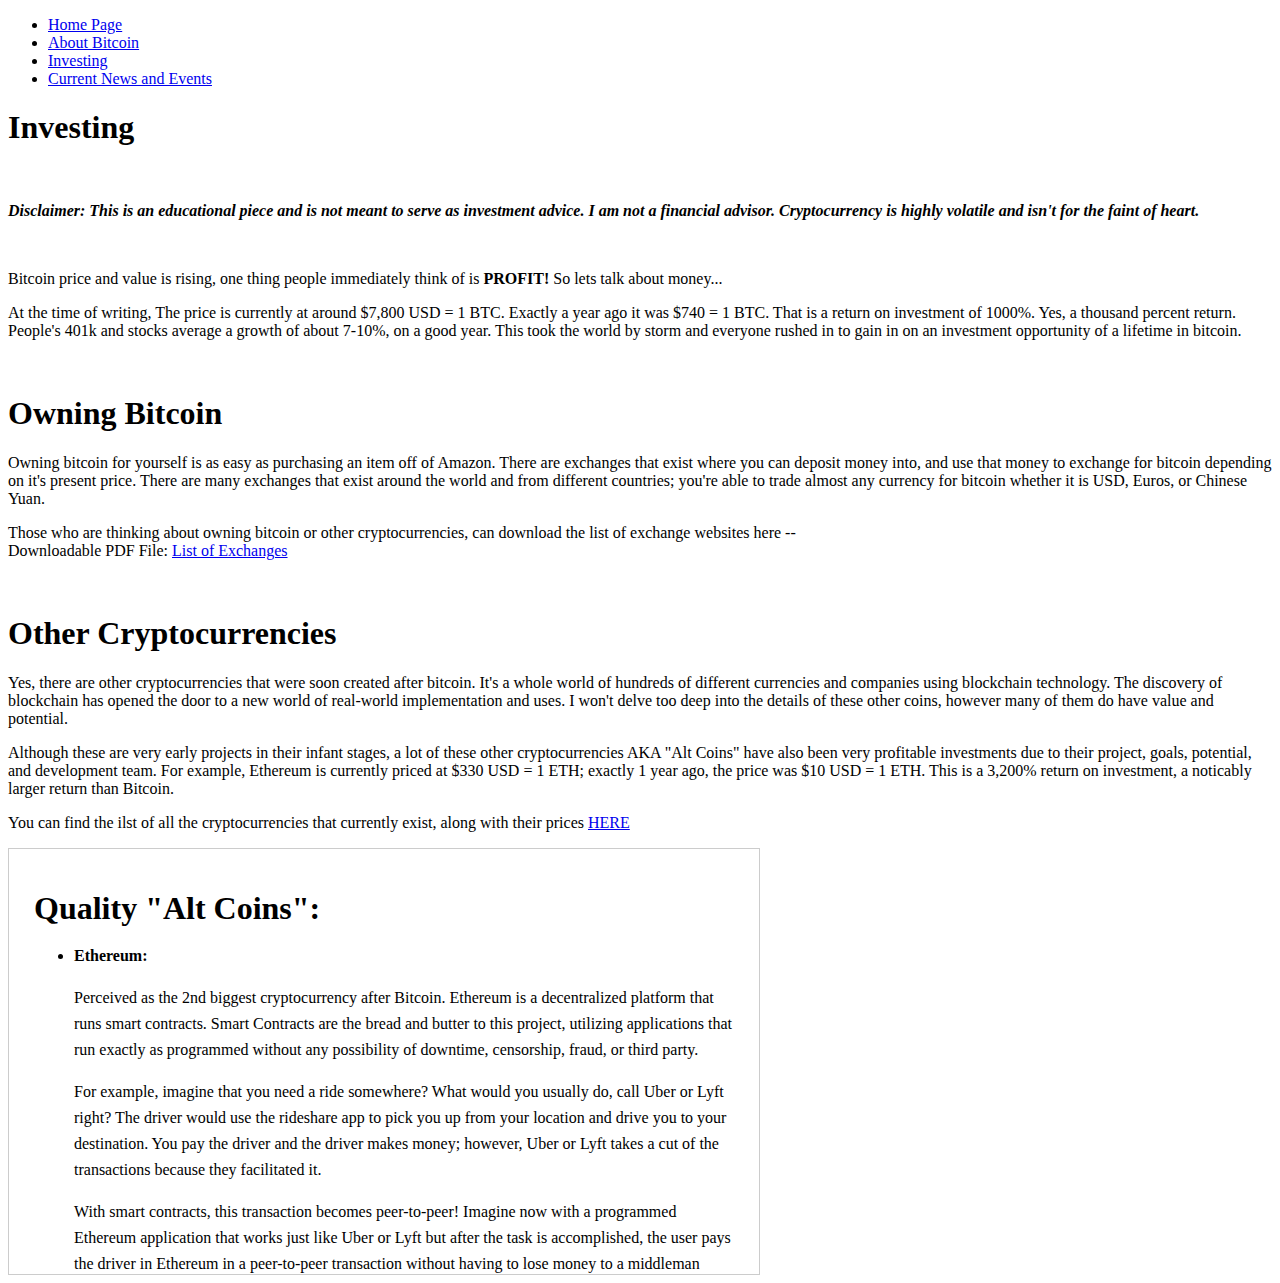
==== pages/investment.html @ 4b1a6a06 "organize folders" ====
<!DOCTYPE html>
<html lang = "en">
    <head>
        <meta charset = "UTF-8">
            <title> Investing </title>
            <link href="homepageStyle.css" type="text/css" rel="stylesheet">
                </head>
    
    <body>
        <div id="container">
            <ul class="navBar">
                <li class="nav"><a href="homepage.html">Home Page</a></li>
                <li class="nav"><a href="aboutBTC.html">About Bitcoin</a></li>
                <li class="nav"><a href="investment.html" class="activePage">Investing</a></li>
                <li class="nav"><a href="news.html">Current News and Events</a></li>
            </ul>

            <div id="content">
                <div id="insideContent">
                    <h1>Investing</h1>
                    <br>
                    <p><b><i>Disclaimer: This is an educational piece and is not meant to serve as investment advice. I am not a financial advisor. Cryptocurrency is highly volatile and isn't for the faint of heart.</i></b></p>
                    <br>
                    <p>Bitcoin price and value is rising, one thing people immediately think of is <b>PROFIT!</b> So lets talk about money...</p>
                    <p>At the time of writing, The price is currently at around $7,800 USD = 1 BTC. Exactly a year ago it was $740 = 1 BTC. That is a return on investment of 1000%. Yes, a thousand percent return. People's 401k and stocks average a growth of about 7-10%, on a good year. This took the world by storm and everyone rushed in to gain in on an investment opportunity of a lifetime in bitcoin.</p>
                    <br>
                    <h1>Owning Bitcoin</h1>
                    <p>Owning bitcoin for yourself is as easy as purchasing an item off of Amazon. There are exchanges that exist where you can deposit money into, and use that money to exchange for bitcoin depending on it's present price. There are many exchanges that exist around the world and from different countries; you're able to trade almost any currency for bitcoin whether it is USD, Euros, or Chinese Yuan.</p>
        
                    <p>Those who are thinking about owning bitcoin or other cryptocurrencies, can download the list of exchange websites here --
                    <br>
                        Downloadable PDF File: <a href="bitcoinDownload.pdf" download>List of Exchanges</a></p>
                    <br>
                    <h1>Other Cryptocurrencies</h1>
                    <p>Yes, there are other cryptocurrencies that were soon created after bitcoin. It's a whole world of hundreds of different currencies and companies using blockchain technology. The discovery of blockchain has opened the door to a new world of real-world implementation and uses. I won't delve too deep into the details of these other coins, however many of them do have value and potential.</p>
                    <p>Although these are very early projects in their infant stages, a lot of these other cryptocurrencies AKA "Alt Coins" have also been very profitable investments due to their project, goals, potential, and development team. For example, Ethereum is currently priced at $330 USD = 1 ETH; exactly 1 year ago, the price was $10 USD = 1 ETH. This is a 3,200% return on investment, a noticably larger return than Bitcoin.</p>
                    <p>You can find the ilst of all the cryptocurrencies that currently exist, along with their prices <a href="https://www.coinmarketcap.com/" target="_blank">HERE</a></p>
        
        <div style="padding-top:25px; padding-left:25px; padding-right: 25px; height:400px;width:700px;border:1px solid #ccc;font:16px/26px Georgia, Garamond, Serif;overflow:auto;">
                        <h1>Quality "Alt Coins":</h1>
                        <ul>
                            <li><b>Ethereum:</b></li>
                            <p>Perceived as the 2nd biggest cryptocurrency after Bitcoin. Ethereum is a decentralized platform that runs smart contracts. Smart Contracts are the bread and butter to this project, utilizing applications that run exactly as programmed without any possibility of downtime, censorship, fraud, or third party.</p>
                            <p>For example, imagine that you need a ride somewhere? What would you usually do, call Uber or Lyft right? The driver would use the rideshare app to pick you up from your location and drive you to your destination. You pay the driver and the driver makes money; however, Uber or Lyft takes a cut of the transactions because they facilitated it.</p>
                            <p>With smart contracts, this transaction becomes peer-to-peer! Imagine now with a programmed Ethereum application that works just like Uber or Lyft but after the task is accomplished, the user pays the driver in Ethereum in a peer-to-peer transaction without having to lose money to a middleman facilitating the transaction.</p>
                            <p>Smart contracts are applications that initiates the transaction ONLY when the programmed task is accomplished. See the potential here? Imagine Airbnb, Ebay, Music streaming from artist to listener, all done without having to pay a company to facilitate the goal.</p>
                            <p>Website: <a href="https://www.ethereum.org/" target="_blank">Ethereum</a></p>
                            <li><b>Neo:</b></li>
                            <p>NEO is the first China-made blockchain project. It's goal is to utilize blockchain technology and digital identity to ditiize assets and automate the management of digital assets using smart contracts.</p>
                            <p>Basically - It is a Chinese Ethereum.</p>
                            <p>Website: <a href="https://www.neo.org/" target="_blank">NEO</a></p>
                            <li><b>Litecoin:</b></li>
                            <p>If Bitcoin is the Dollar, Litecoin is the Cents. Litecoin is a peer-to-peer cryptocurrency that enables instant, low cost payments. It is known as the "faster, smaller" bitcoin; fast transactions, small transactions.</p>
                            <p>Website: <a href="https://www.litecoin.org/" target="_blank">Litecoin</a></p>
                            <li><b>Omisego:</b></li>
                            <p>Omisego is a Ethereum-based financial technology used for mainstream digital wallets. The goal is to enable real-time, peer-to-peer value exchange and payment services across jurisdictions and organizational silos, and across both biat money and decentralized currencies. Omise is a payment company operating in Thailand, Japan, Singapore, and Indonesia.</p>
                            <p>Website: <a href="https://www.omisego.network/" target="_blank">Omisego</a></p>
                    </div>
                </div>
            
                <div style="clear: both;"></div>
            
            </div>
        </div>
    </body>
</html>
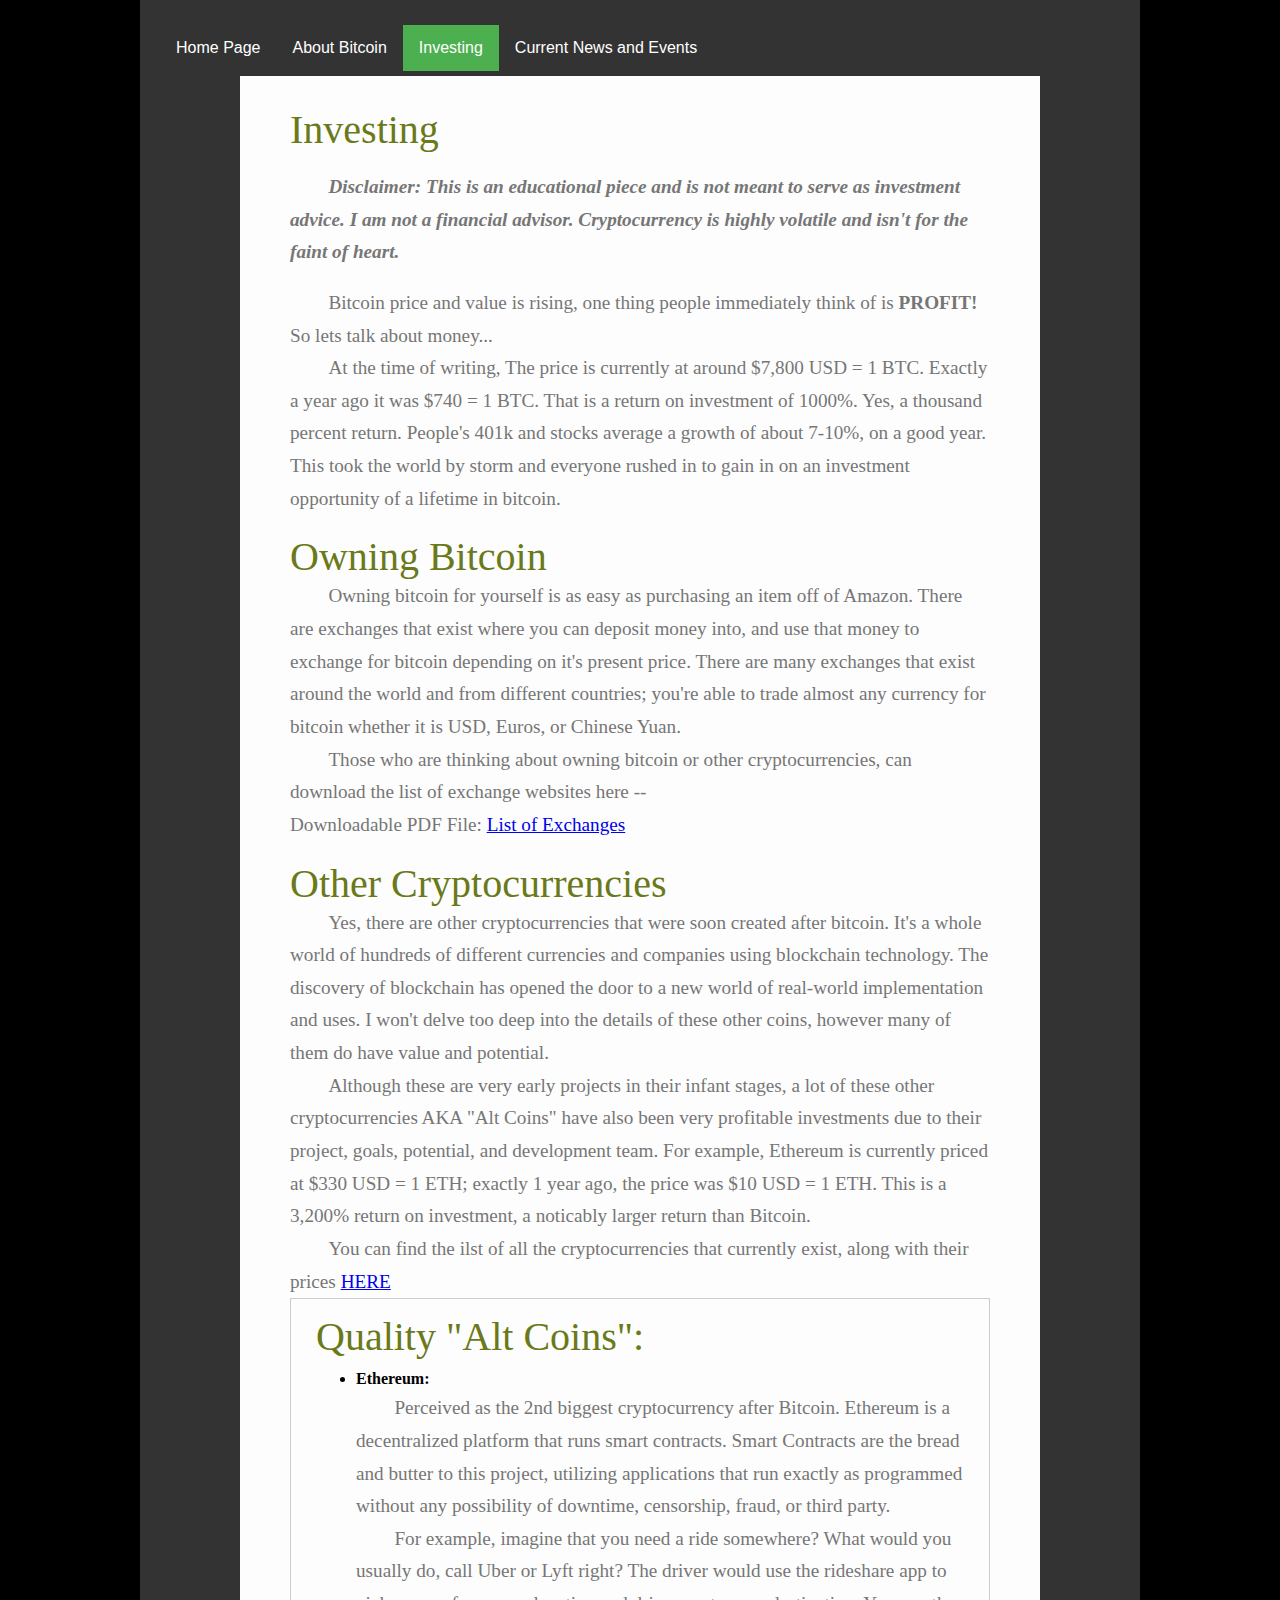
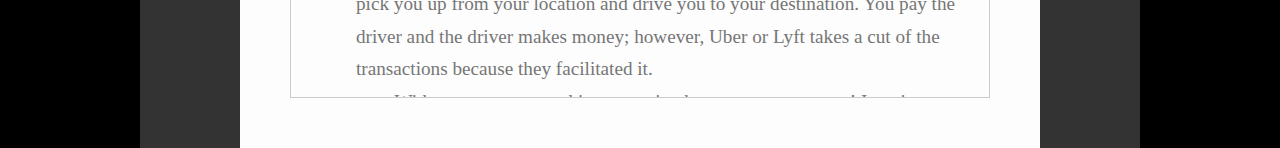
==== commit 33c6c069: "All page changes" ====
--- a/pages/investment.html
+++ b/pages/investment.html
@@ -3,16 +3,16 @@
     <head>
         <meta charset = "UTF-8">
             <title> Investing </title>
-            <link href="homepageStyle.css" type="text/css" rel="stylesheet">
+            <link href="../css/homepageStyle.css" type="text/css" rel="stylesheet">
                 </head>
     
     <body>
         <div id="container">
             <ul class="navBar">
-                <li class="nav"><a href="homepage.html">Home Page</a></li>
-                <li class="nav"><a href="aboutBTC.html">About Bitcoin</a></li>
-                <li class="nav"><a href="investment.html" class="activePage">Investing</a></li>
-                <li class="nav"><a href="news.html">Current News and Events</a></li>
+                <li class="nav"><a href="../index.html">Home Page</a></li>
+                <li class="nav"><a href="../pages/aboutBTC.html">About Bitcoin</a></li>
+                <li class="nav"><a href="../pages/investment.html" class="activePage">Investing</a></li>
+                <li class="nav"><a href="../pages/news.html">Current News and Events</a></li>
             </ul>
 
             <div id="content">
--- a/css/homepageStyle.css
+++ b/css/homepageStyle.css
@@ -0,0 +1,182 @@
+body {
+    font-size: 100%;
+    margin: 0;
+    padding: 0;
+    background-color: #000;
+    font-family: 'lucida grande', arial, tahoma, sans-serif;
+}
+
+#container {
+    margin: 0 auto;
+    padding-top: 20px;
+    width: 1000px;
+    position: relative;
+    background-color: #333;
+}
+
+/* Navigation Bar */
+.navBar {
+    list-style-type: none;
+    margin: 0 20px;
+    padding: 5px 0;
+    overflow: hidden;
+    background-color: #333;
+}
+
+.nav {
+    float: left;
+}
+
+.nav a {
+    display: block;
+    color: white;
+    text-align: center;
+    padding: 14px 16px;
+    text-decoration: none;
+}
+
+/* Change color during hover */
+.nav a:hover {
+    background-color: #111;
+}
+
+.activePage {
+    background-color: #4CAF50;
+}
+
+* {box-sizing:border-box}
+
+/* Slideshow container */
+.slideshowHolder {
+    max-width: 1000px;
+    position: relative;
+    margin: auto;
+}
+
+.images {
+    display: none;
+}
+
+/* Next & previous buttons */
+.prev, .next {
+    cursor: pointer;
+    position: absolute;
+    top: 50%;
+    width: auto;
+    margin-top: -22px;
+    padding: 16px;
+    color: white;
+    font-weight: bold;
+    font-size: 18px;
+    transition: 0.6s ease;
+    border-radius: 0 3px 3px 0;
+}
+
+/* Position the "next button" to the right */
+.next {
+    right: 0;
+    border-radius: 3px 0 0 3px;
+}
+
+/* On hover, add a black background color with a little bit see-through */
+.prev:hover, .next:hover {
+    background-color: rgba(0,0,0,0.8);
+}
+
+/* Caption text */
+.text {
+    color: #f2f2f2;
+    font-size: 15px;
+    padding: 8px 12px;
+    position: absolute;
+    bottom: 8px;
+    width: 100%;
+    text-align: center;
+}
+
+/* Number text (1/3 etc) */
+.numbertext {
+    color: #f2f2f2;
+    font-size: 12px;
+    padding: 8px 12px;
+    position: absolute;
+    top: 0;
+}
+
+/* The dots/bullets/indicators */
+.dot {
+    cursor:pointer;
+    height: 15px;
+    width: 15px;
+    margin: 0 2px;
+    background-color: #bbb;
+    border-radius: 50%;
+    display: inline-block;
+    transition: background-color 0.6s ease;
+}
+
+.active, .dot:hover {
+    background-color: #717171;
+}
+
+/* Fading animation */
+.fade {
+    -webkit-animation-name: fade;
+    -webkit-animation-duration: 1.5s;
+    animation-name: fade;
+    animation-duration: 1.5s;
+}
+
+@-webkit-keyframes fade {
+    from {opacity: .4}
+    to {opacity: 1}
+}
+
+@keyframes fade {
+    from {opacity: .4}
+    to {opacity: 1}
+}
+
+#content {
+    min-height: 390px;
+    width: 800px;
+    margin: 0 auto;
+    background-color: #FDFDFD;
+}
+
+#insideContent {
+    float: left;
+    padding-top: 30px;
+    padding-bottom: 50px;
+    padding-left: 50px;
+    padding-right: 50px;
+    width: 800px;
+}
+
+#insideContent p {
+    margin: 0;
+    color: #767676;
+    font-family: Tahoma;
+    font-size: 1.2em;
+    line-height: 170%;
+    text-indent: 2.0em;
+}
+
+h1  {
+    margin: 0;
+    font-weight: normal;
+    color: #6A7919;
+    font-size: 2.5em;
+    font-family: Times;
+}
+
+h2  {
+    margin:          0;
+    display:         inline;
+    position:        relative;
+    top:             -1.5em;
+    left:            2em;
+    font-size:       1.8em;
+    font-weight:     normal;
+    color:           #94c258;
+}
